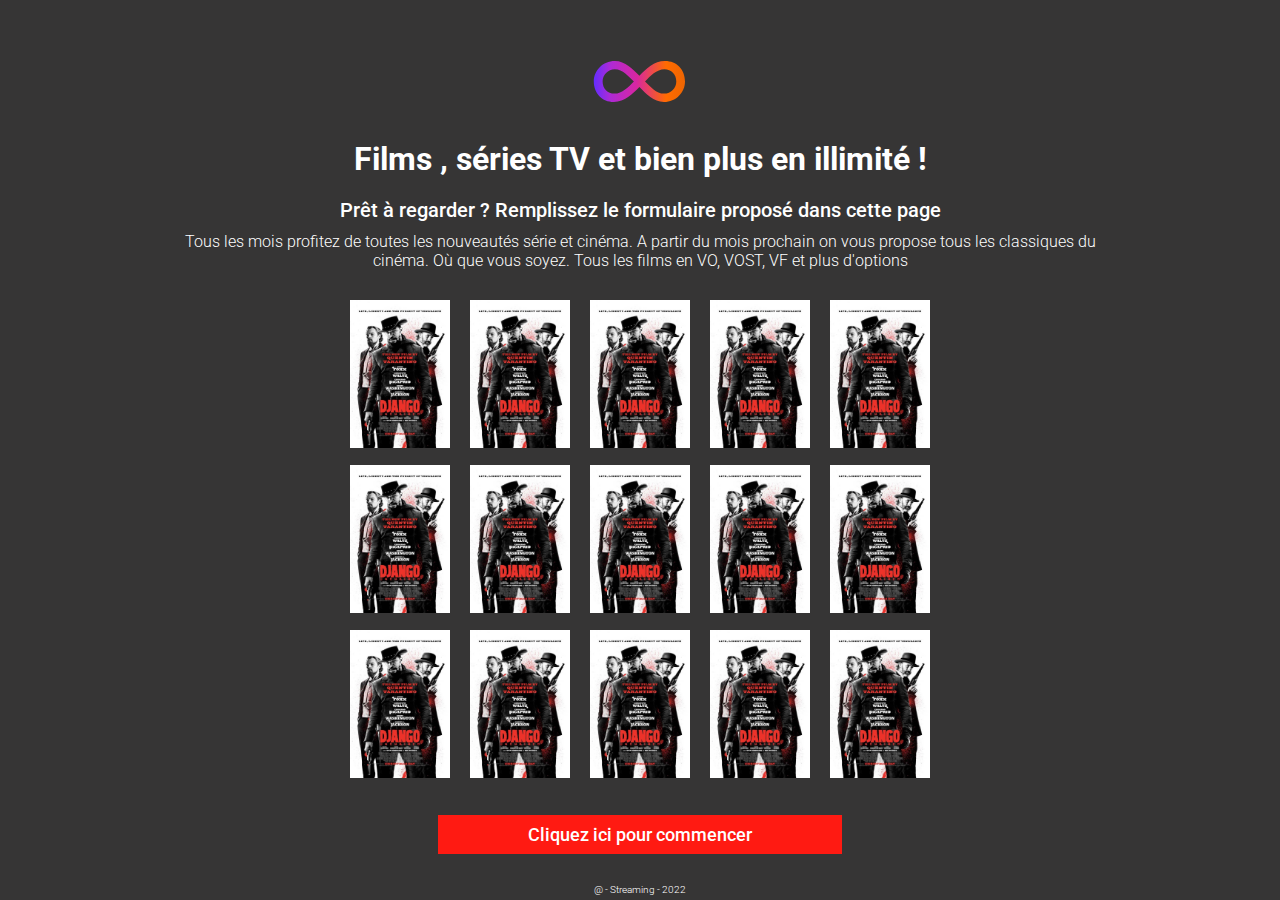
==== index.html @ 456d80ac "Update chart Grap + anim btn" ====
<!DOCTYPE html>
<html lang="fr">
<head>
    <meta charset="UTF-8">
    <meta http-equiv="X-UA-Compatible" content="IE=edge">
    <meta name="viewport" content="width=device-width, initial-scale=1.0">
    <link rel="stylesheet" href="./css/reset.css">
    <link rel="stylesheet" href="./css/main.css">
    <link rel="icon" type="favicon"  href="favicon/favicon.ico">
    <title>TP Cinema</title>
    
</head>
<body>
    <header>
        <a href="index.html"><img src="asset/logo.svg" alt="logo du site"></a>
        <h1>Films , séries TV et bien plus en illimité !</h1>
    </header>
    <main>
        <section>
            <h2>Prêt à regarder ? Remplissez le formulaire proposé dans cette page </h2>
            <p>Tous les mois profitez de toutes les nouveautés série et cinéma. A partir du mois
                prochain on vous propose tous les classiques du cinéma. Où que vous soyez. Tous
                les films en VO, VOST, VF et plus d'options</p>
        </section>
        <section>
            <ol>
                <li><img src="asset/django.jpg" alt="affiche django"></li>
                <li><img src="asset/django.jpg" alt="affiche django"></li>
                <li><img src="asset/django.jpg" alt="affiche django"></li>
                <li><img src="asset/django.jpg" alt="affiche django"></li>
                <li><img src="asset/django.jpg" alt="affiche django"></li>
                <li><img src="asset/django.jpg" alt="affiche django"></li>
                <li><img src="asset/django.jpg" alt="affiche django"></li>
                <li><img src="asset/django.jpg" alt="affiche django"></li>
                <li><img src="asset/django.jpg" alt="affiche django"></li>
                <li><img src="asset/django.jpg" alt="affiche django"></li>
                <li><img src="asset/django.jpg" alt="affiche django"></li>
                <li><img src="asset/django.jpg" alt="affiche django"></li>
                <li><img src="asset/django.jpg" alt="affiche django"></li>
                <li><img src="asset/django.jpg" alt="affiche django"></li>
                <li><img src="asset/django.jpg" alt="affiche django"></li>
            </ol>
        </section>
        <a href="formulaire.html"><p>Cliquez ici pour commencer</p></a>
    </main>
    <footer><p>@ - Streaming - 2022</p></footer>
</body>
</html>
---- css/main.css ----
@import url('https://fonts.googleapis.com/css2?family=Roboto:wght@300;500;700&display=swap');
body{
    font: 1.6rem;
    font-family: 'Roboto', sans-serif;
    background-color: rgb(54, 53, 53);
    color: #fff;
    background-image: url(https://images.unsplash.com/photo-1578662996442-48f60103fc96?ixlib=rb-1.2.1&ixid=MnwxMjA3fDB8MHxwaG90by1wYWdlfHx8fGVufDB8fHx8&auto=format&fit=crop&w=1470&q=80);
}

header{
    text-align: center;
    overflow: hidden;
}
header>a>img{
    width: 10rem;
    height: 10rem;
}
header>h1{
    margin-bottom: 2rem;
    font-size: xx-large;
    font-weight: 700;
    color: #fff;
}


main{
    margin-left: 16rem;
    margin-right: 16rem;
}
section>h2{
    font-weight: 500 ;
    text-align: center;
    font-size: 2rem;
}
section>p{
    font-size: medium;
    margin-top: 1rem;
    text-align: center;
    font-size: 1.6rem;
}
ol{
    display: grid;
    grid-template-columns: repeat(5,1fr);
    margin-top: 2em;
    float: left;
    


}
li{
    width: 10rem;
    height: 14.5rem;
}
a{
    margin-top: 2em;
    display: flex;
    justify-content: center;
    align-items: center;
    padding: 1rem;
    
    
}
a>p{
    text-align: center;
    color: #fff;
    font-size:large;
    font-weight: 500;
    background-color: rgba(255, 26, 18,1);
    padding: 0.5em;
    padding-left: 5em;
    padding-right: 5em;
    transition: background-color 0.5s;
}
a>p:hover{
     background-color: rgba(255, 26, 18, 0.5); ;
}
section:nth-child(2){
    overflow: hidden;
    display: flex;
    justify-content: center;
}
li{
    margin: 1em;
}
li>img{
    width: 100%;
}
footer{
    margin-top: 2rem;
}
footer>p{
    text-align: center;
}
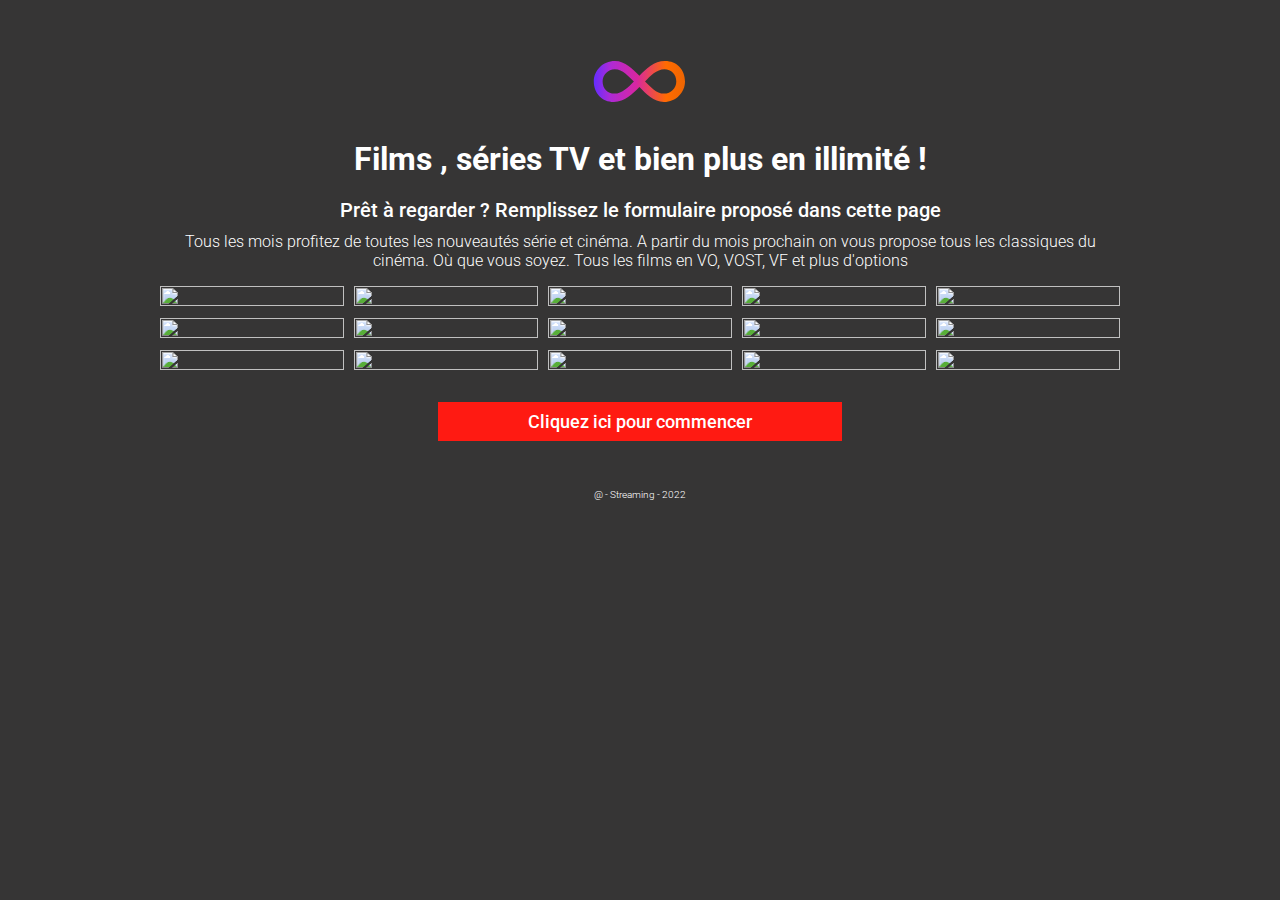
==== commit c423bf7c: "Update Site + add Js" ====
--- a/index.html
+++ b/index.html
@@ -22,27 +22,12 @@
                 prochain on vous propose tous les classiques du cinéma. Où que vous soyez. Tous
                 les films en VO, VOST, VF et plus d'options</p>
         </section>
-        <section>
-            <ol>
-                <li><img src="asset/django.jpg" alt="affiche django"></li>
-                <li><img src="asset/django.jpg" alt="affiche django"></li>
-                <li><img src="asset/django.jpg" alt="affiche django"></li>
-                <li><img src="asset/django.jpg" alt="affiche django"></li>
-                <li><img src="asset/django.jpg" alt="affiche django"></li>
-                <li><img src="asset/django.jpg" alt="affiche django"></li>
-                <li><img src="asset/django.jpg" alt="affiche django"></li>
-                <li><img src="asset/django.jpg" alt="affiche django"></li>
-                <li><img src="asset/django.jpg" alt="affiche django"></li>
-                <li><img src="asset/django.jpg" alt="affiche django"></li>
-                <li><img src="asset/django.jpg" alt="affiche django"></li>
-                <li><img src="asset/django.jpg" alt="affiche django"></li>
-                <li><img src="asset/django.jpg" alt="affiche django"></li>
-                <li><img src="asset/django.jpg" alt="affiche django"></li>
-                <li><img src="asset/django.jpg" alt="affiche django"></li>
-            </ol>
+            
         </section>
         <a href="formulaire.html"><p>Cliquez ici pour commencer</p></a>
     </main>
     <footer><p>@ - Streaming - 2022</p></footer>
+   <!--  <script src="js/app.js"></script> -->
+    <script src="js/hover.js"></script>
 </body>
 </html>
--- a/css/main.css
+++ b/css/main.css
@@ -27,6 +27,11 @@
     margin-left: 16rem;
     margin-right: 16rem;
 }
+
+p{
+    margin-bottom: 1em;
+}
+
 section>h2{
     font-weight: 500 ;
     text-align: center;
@@ -38,18 +43,24 @@
     text-align: center;
     font-size: 1.6rem;
 }
-ol{
+section>ul{
     display: grid;
     grid-template-columns: repeat(5,1fr);
-    margin-top: 2em;
-    float: left;
-    
+    grid-template-rows: repeat(3,1fr);
+    gap: 1em;
+}
+h3{display: none;}
+figcaption>h3{
+    margin-top: 0.5em;
+    text-align: center;
+}
 
-
-}
-li{
-    width: 10rem;
-    height: 14.5rem;
+li>figure>img{
+    display: inline-block;
+    vertical-align: middle;
+    width: 100%;
+    height: 100%;
+    object-fit: cover;
 }
 a{
     margin-top: 2em;
@@ -59,6 +70,9 @@
     padding: 1rem;
     
     
+}
+figure>ul>li{
+display: none;
 }
 a>p{
     text-align: center;
@@ -74,17 +88,7 @@
 a>p:hover{
      background-color: rgba(255, 26, 18, 0.5); ;
 }
-section:nth-child(2){
-    overflow: hidden;
-    display: flex;
-    justify-content: center;
-}
-li{
-    margin: 1em;
-}
-li>img{
-    width: 100%;
-}
+
 footer{
     margin-top: 2rem;
 }
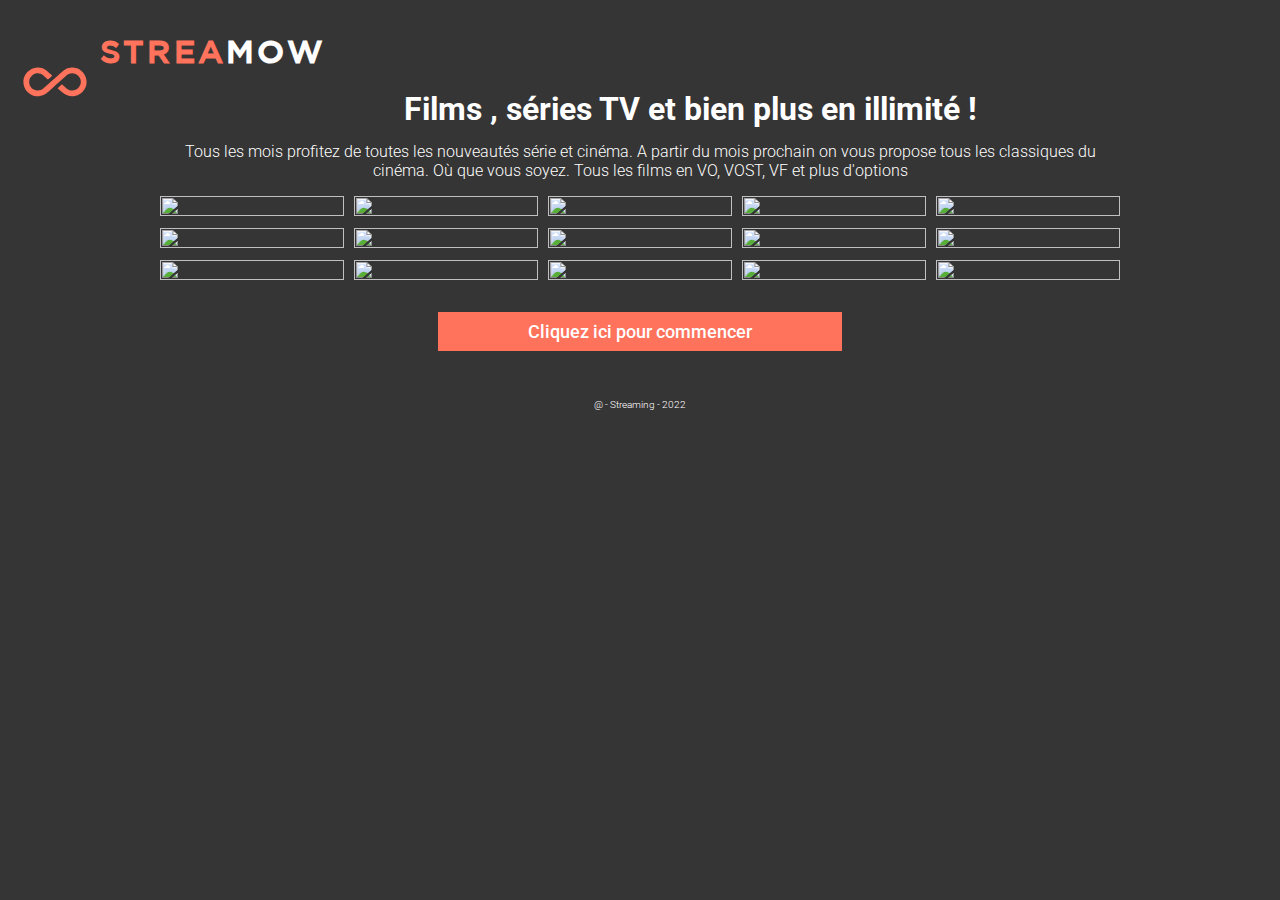
==== commit 99110e38: "UpdateLogo" ====
--- a/index.html
+++ b/index.html
@@ -12,18 +12,19 @@
 </head>
 <body>
     <header>
-        <a href="index.html"><img src="asset/logo.svg" alt="logo du site"></a>
-        <h1>Films , séries TV et bien plus en illimité !</h1>
+        <a href="index.html"><img src="asset/st_logo.svg" alt="logo du site">
+            <h1><span class="bicolor">STREA</span>MOW</h1>
+        </a>
+        <h2>Films , séries TV et bien plus en illimité !</h2>
     </header>
     <main>
         <section>
-            <h2>Prêt à regarder ? Remplissez le formulaire proposé dans cette page </h2>
+            <h3>Prêt à regarder ? Remplissez le formulaire proposé dans cette page </h2>
             <p>Tous les mois profitez de toutes les nouveautés série et cinéma. A partir du mois
                 prochain on vous propose tous les classiques du cinéma. Où que vous soyez. Tous
                 les films en VO, VOST, VF et plus d'options</p>
         </section>
-            
-        </section>
+        <section id="grid"></section>
         <a href="formulaire.html"><p>Cliquez ici pour commencer</p></a>
     </main>
     <footer><p>@ - Streaming - 2022</p></footer>
--- a/css/main.css
+++ b/css/main.css
@@ -1,4 +1,9 @@
 @import url('https://fonts.googleapis.com/css2?family=Roboto:wght@300;500;700&display=swap');
+
+@font-face {
+    font-family: 'Gotham';
+    src: url("/asset/Gotham_Medium_Regular.ttf") format("truetype"),
+   }
 body{
     font: 1.6rem;
     font-family: 'Roboto', sans-serif;
@@ -7,20 +12,38 @@
     background-image: url(https://images.unsplash.com/photo-1578662996442-48f60103fc96?ixlib=rb-1.2.1&ixid=MnwxMjA3fDB8MHxwaG90by1wYWdlfHx8fGVufDB8fHx8&auto=format&fit=crop&w=1470&q=80);
 }
 
+
 header{
-    text-align: center;
     overflow: hidden;
 }
 header>a>img{
+    float: left;
     width: 10rem;
     height: 10rem;
+    padding-left: 2em;
+    padding-right: 1em;
 }
-header>h1{
+header>a>h1{
+    padding-left: 1em;
+    margin-top: 1em;
+    font-family: "Gotham";
     margin-bottom: 2rem;
     font-size: xx-large;
     font-weight: 700;
     color: #fff;
+    letter-spacing: 0.1em;
 }
+.bicolor{
+    color: #ff725c;
+    
+}
+header>h2{
+    text-align: center;
+    font-size: xx-large;
+    font-weight: 700;
+    color: #fff;
+}
+
 
 
 main{
@@ -62,7 +85,7 @@
     height: 100%;
     object-fit: cover;
 }
-a{
+main>a{
     margin-top: 2em;
     display: flex;
     justify-content: center;
@@ -79,7 +102,7 @@
     color: #fff;
     font-size:large;
     font-weight: 500;
-    background-color: rgba(255, 26, 18,1);
+    background-color: #ff725c;
     padding: 0.5em;
     padding-left: 5em;
     padding-right: 5em;
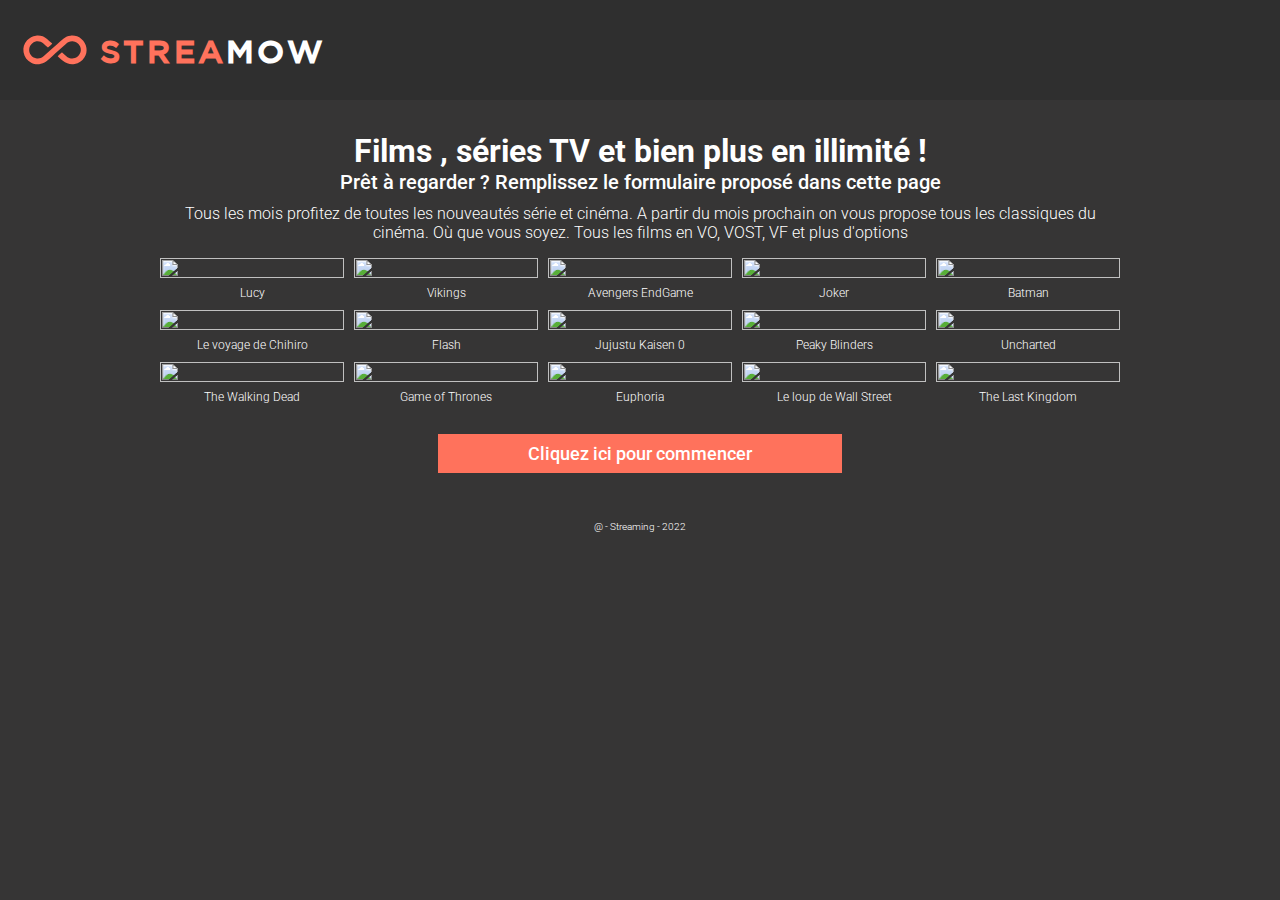
==== commit aa4e22af: "update form + tst crsl" ====
--- a/index.html
+++ b/index.html
@@ -6,7 +6,8 @@
     <meta name="viewport" content="width=device-width, initial-scale=1.0">
     <link rel="stylesheet" href="./css/reset.css">
     <link rel="stylesheet" href="./css/main.css">
-    <link rel="icon" type="favicon"  href="favicon/favicon.ico">
+    
+    <link rel="icon" type="image/x-icon"  href="favicon/favicon.ico">
     <title>TP Cinema</title>
     
 </head>
@@ -15,16 +16,18 @@
         <a href="index.html"><img src="asset/st_logo.svg" alt="logo du site">
             <h1><span class="bicolor">STREA</span>MOW</h1>
         </a>
+    </header>
+    
+    <main>
         <h2>Films , séries TV et bien plus en illimité !</h2>
-    </header>
-    <main>
         <section>
-            <h3>Prêt à regarder ? Remplissez le formulaire proposé dans cette page </h2>
+            <h3>Prêt à regarder ? Remplissez le formulaire proposé dans cette page</h3>
             <p>Tous les mois profitez de toutes les nouveautés série et cinéma. A partir du mois
                 prochain on vous propose tous les classiques du cinéma. Où que vous soyez. Tous
                 les films en VO, VOST, VF et plus d'options</p>
         </section>
-        <section id="grid"></section>
+        <section id="grid">
+        </section>
         <a href="formulaire.html"><p>Cliquez ici pour commencer</p></a>
     </main>
     <footer><p>@ - Streaming - 2022</p></footer>
--- a/css/main.css
+++ b/css/main.css
@@ -15,6 +15,7 @@
 
 header{
     overflow: hidden;
+    background-color: #2c2c2cb2;
 }
 header>a>img{
     float: left;
@@ -37,7 +38,8 @@
     color: #ff725c;
     
 }
-header>h2{
+h2{
+    margin-top: 1em;
     text-align: center;
     font-size: xx-large;
     font-weight: 700;
@@ -55,7 +57,7 @@
     margin-bottom: 1em;
 }
 
-section>h2{
+section>h3{
     font-weight: 500 ;
     text-align: center;
     font-size: 2rem;
@@ -72,7 +74,6 @@
     grid-template-rows: repeat(3,1fr);
     gap: 1em;
 }
-h3{display: none;}
 figcaption>h3{
     margin-top: 0.5em;
     text-align: center;
@@ -117,4 +118,35 @@
 }
 footer>p{
     text-align: center;
-}+}
+
+@media screen and (max-width: 900px) {
+
+    main{
+        margin:0em 1em 0em 1em;
+    }
+    header{
+        text-align: center;
+        background-color:#2c2c2cb2;
+    }
+    h2{
+        font-size: 3em;
+    }
+    section>ul{
+        display: grid;
+        grid-template-columns: repeat(3,1fr);
+        grid-template-rows: repeat(5,1fr);
+        gap: 1em;
+    }
+    a>p{
+        text-align: center;
+        color: #fff;
+        font-size:large;
+        font-weight: 500;
+        background-color: #ff725c;
+        padding: 0.5em;
+        padding-left: 2em;
+        padding-right: 2em;
+        transition: background-color 0.5s;
+    }
+  }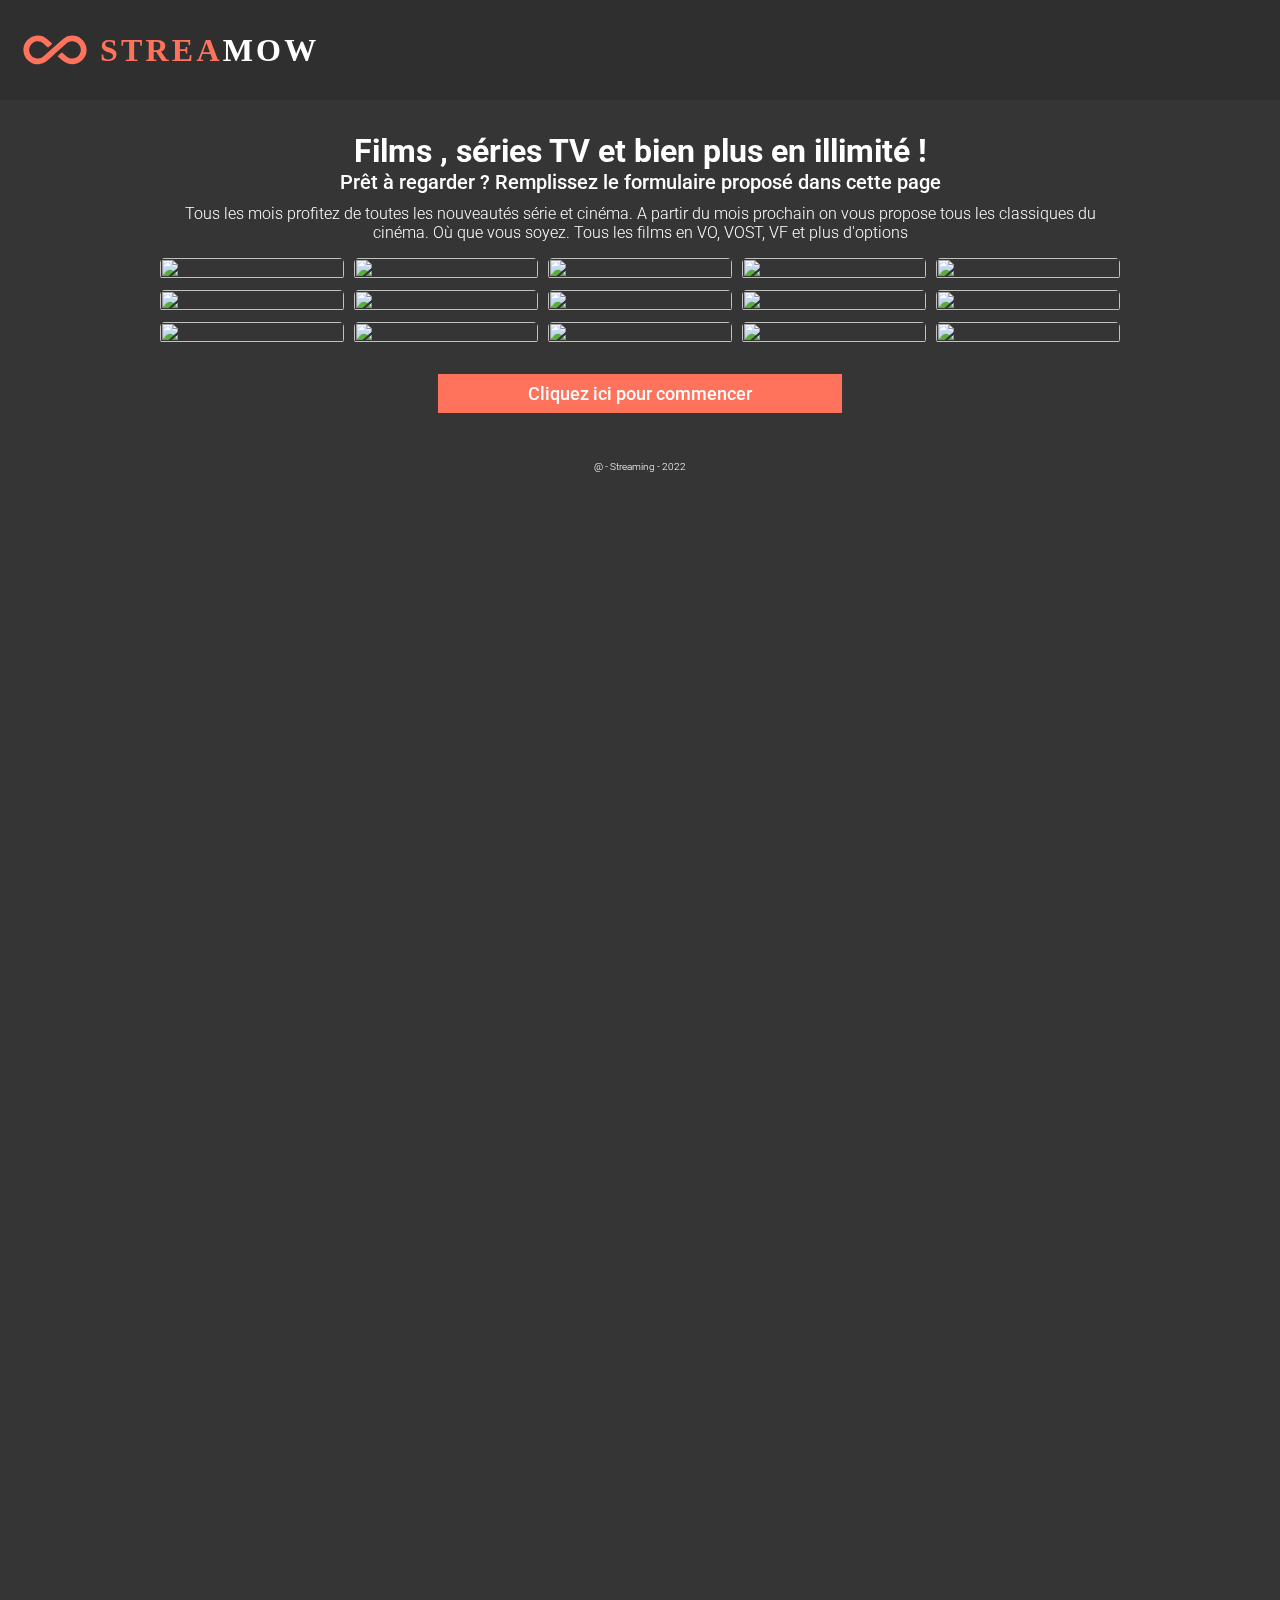
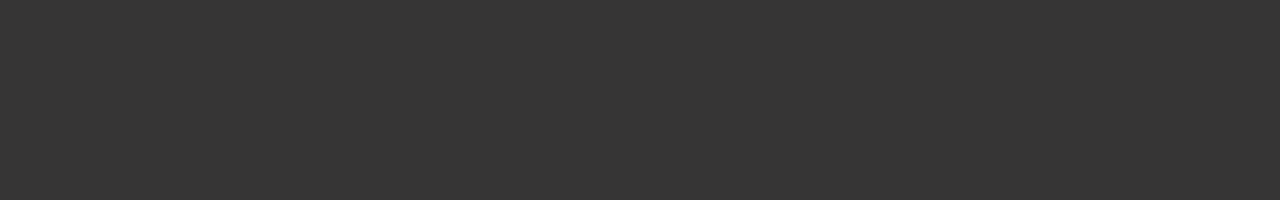
==== commit 8929b49c: "Update_modal_rsp_nd_rw" ====
--- a/index.html
+++ b/index.html
@@ -6,6 +6,7 @@
     <meta name="viewport" content="width=device-width, initial-scale=1.0">
     <link rel="stylesheet" href="./css/reset.css">
     <link rel="stylesheet" href="./css/main.css">
+    <link rel="stylesheet" href="/css/modal.css">
     
     <link rel="icon" type="image/x-icon"  href="favicon/favicon.ico">
     <title>TP Cinema</title>
@@ -31,7 +32,27 @@
         <a href="formulaire.html"><p>Cliquez ici pour commencer</p></a>
     </main>
     <footer><p>@ - Streaming - 2022</p></footer>
-   <!--  <script src="js/app.js"></script> -->
+
+    <div class="bc-modal" role="dialog">
+        <div class="fr-modal">
+            
+            <iframe width="560" height="315" src="" title="YouTube video player" frameborder="0" allow="accelerometer; autoplay; clipboard-write; encrypted-media; gyroscope; picture-in-picture" allowfullscreen></iframe>
+            <section class="modal-info">
+                <a href="#bc-modal" class="close"></a>
+                <h3></h3>
+            <ul>
+                <li class="li1">Réalisateur :</li>
+                <li class=" li2">Genre : </li>
+                <li><time> Date de sortie :  </time></li>
+            </ul>
+            
+            </section>
+            
+        </div>
+    </div>
+
+   <!--  Les Scripts -->
     <script src="js/hover.js"></script>
+    <script src="js/modale.js"></script>
 </body>
 </html>
--- a/css/main.css
+++ b/css/main.css
@@ -1,17 +1,16 @@
-@import url('https://fonts.googleapis.com/css2?family=Roboto:wght@300;500;700&display=swap');
+@import url("https://fonts.googleapis.com/css2?family=Roboto:wght@300;500;700&display=swap");
 
 @font-face {
-    font-family: 'Gotham';
-    src: url("/asset/Gotham_Medium_Regular.ttf") format("truetype"),
-   }
-body{
-    font: 1.6rem;
-    font-family: 'Roboto', sans-serif;
-    background-color: rgb(54, 53, 53);
-    color: #fff;
-    background-image: url(https://images.unsplash.com/photo-1578662996442-48f60103fc96?ixlib=rb-1.2.1&ixid=MnwxMjA3fDB8MHxwaG90by1wYWdlfHx8fGVufDB8fHx8&auto=format&fit=crop&w=1470&q=80);
+  font-family: "Gothan";
+  src: url("/asset/Gotham_Medium_Regular.ttf") format("truetype");
 }
-
+body {
+  font: 1.6rem;
+  font-family: "Roboto", sans-serif;
+  background-color: rgb(54, 53, 53);
+  color: #fff;
+  background-image: url(https://images.unsplash.com/photo-1578662996442-48f60103fc96?ixlib=rb-1.2.1&ixid=MnwxMjA3fDB8MHxwaG90by1wYWdlfHx8fGVufDB8fHx8&auto=format&fit=crop&w=1470&q=80);
+}
 
 header{
     overflow: hidden;
@@ -34,119 +33,117 @@
     color: #fff;
     letter-spacing: 0.1em;
 }
-.bicolor{
-    color: #ff725c;
-    
+.bicolor {
+  color: #ff725c;
 }
-h2{
-    margin-top: 1em;
-    text-align: center;
-    font-size: xx-large;
-    font-weight: 700;
-    color: #fff;
+h2 {
+  margin-top: 1em;
+  text-align: center;
+  font-size: xx-large;
+  font-weight: 700;
+  color: #fff;
 }
 
-
-
-main{
-    margin-left: 16rem;
-    margin-right: 16rem;
+main {
+  margin-left: 16rem;
+  margin-right: 16rem;
 }
 
-p{
-    margin-bottom: 1em;
+p {
+  margin-bottom: 1em;
 }
 
-section>h3{
-    font-weight: 500 ;
-    text-align: center;
-    font-size: 2rem;
+section > h3 {
+  font-weight: 500;
+  text-align: center;
+  font-size: 2rem;
 }
-section>p{
-    font-size: medium;
-    margin-top: 1rem;
-    text-align: center;
-    font-size: 1.6rem;
+section > p {
+  font-size: medium;
+  margin-top: 1rem;
+  text-align: center;
+  font-size: 1.6rem;
 }
-section>ul{
-    display: grid;
-    grid-template-columns: repeat(5,1fr);
-    grid-template-rows: repeat(3,1fr);
-    gap: 1em;
+#grid > ul {
+  display: grid;
+  grid-template-columns: repeat(5, 1fr);
+  grid-template-rows: repeat(3, 1fr);
+  gap: 1em;
 }
-figcaption>h3{
-    margin-top: 0.5em;
-    text-align: center;
+figcaption > h3 {
+  display: none;
 }
 
-li>figure>img{
-    display: inline-block;
-    vertical-align: middle;
-    width: 100%;
-    height: 100%;
-    object-fit: cover;
+li > figure > img {
+  display: inline-block;
+  vertical-align: middle;
+  width: 100%;
+  height: 100%;
+  object-fit: cover;
+  border-radius: .5rem .5rem .5rem .5rem; 
 }
-main>a{
-    margin-top: 2em;
-    display: flex;
-    justify-content: center;
-    align-items: center;
-    padding: 1rem;
-    
-    
+figure>img:hover{
+    cursor: pointer;
+    transform: scale(1.1);
+    transition: ease-in-out 0.3s;
 }
-figure>ul>li{
-display: none;
+main > a {
+  margin-top: 2em;
+  display: flex;
+  justify-content: center;
+  align-items: center;
+  padding: 1rem;
 }
-a>p{
+
+a > p {
+  text-align: center;
+  color: #fff;
+  font-size: large;
+  font-weight: 500;
+  background-color: #ff725c;
+  padding: 0.5em;
+  padding-left: 5em;
+  padding-right: 5em;
+  transition: background-color 0.5s;
+}
+a > p:hover {
+  background-color: rgba(255, 26, 18, 0.5);
+}
+
+footer {
+  margin-top: 2rem;
+}
+footer > p {
+  text-align: center;
+}
+
+@media screen and (max-width: 900px) {
+  main {
+    margin: 0em 1em 0em 1em;
+  }
+  header {
+    text-align: center;
+    background-color: #2c2c2cb2;
+  }
+  h2 {
+    font-size: 3em;
+  }
+  #grid > ul {
+    display: grid;
+    grid-template-columns: repeat(3, 1fr);
+    grid-template-rows: repeat(5, 1fr);
+    gap: 1em;
+  }
+  a > p {
     text-align: center;
     color: #fff;
-    font-size:large;
+    font-size: large;
     font-weight: 500;
     background-color: #ff725c;
     padding: 0.5em;
-    padding-left: 5em;
-    padding-right: 5em;
+    padding-left: 2em;
+    padding-right: 2em;
     transition: background-color 0.5s;
-}
-a>p:hover{
-     background-color: rgba(255, 26, 18, 0.5); ;
+  }
 }
 
-footer{
-    margin-top: 2rem;
-}
-footer>p{
-    text-align: center;
-}
-
-@media screen and (max-width: 900px) {
-
-    main{
-        margin:0em 1em 0em 1em;
-    }
-    header{
-        text-align: center;
-        background-color:#2c2c2cb2;
-    }
-    h2{
-        font-size: 3em;
-    }
-    section>ul{
-        display: grid;
-        grid-template-columns: repeat(3,1fr);
-        grid-template-rows: repeat(5,1fr);
-        gap: 1em;
-    }
-    a>p{
-        text-align: center;
-        color: #fff;
-        font-size:large;
-        font-weight: 500;
-        background-color: #ff725c;
-        padding: 0.5em;
-        padding-left: 2em;
-        padding-right: 2em;
-        transition: background-color 0.5s;
-    }
-  }--- a/css/modal.css
+++ b/css/modal.css
@@ -0,0 +1,91 @@
+
+
+/*Gere la fenetre avec l'assombrisement*/
+.bc-modal{
+    position: absolute;
+    top: 0;
+    left: 0;
+    width: 100%;
+
+    min-height: 200vh;
+    background-color: rgba(0,0,0,0.5);
+    opacity: 0;
+    z-index: -1;
+    transition: all 0.4s ease-in-out;
+
+    color: #222;
+}
+/*Gere la fenetre blanche */
+.bc-modal .fr-modal{
+    display: flex;
+    max-width: 80rem;
+    position: fixed;
+    top: 50%;
+    left: 50%;
+    transform: translate(-50%, -50%);
+    background-color: rgba(255, 255, 255, 0);
+    box-shadow: 0 0 1rem rgba(0,0,0,0.6);
+    z-index: 2;
+    cursor: pointer;
+}
+.modal-info{
+    display: flex;
+    flex-direction: column;
+    justify-content: center;
+    line-height: 2em;
+    padding: 2rem;
+}
+
+.modal-info > h3{
+    text-align: start;
+    font-size: 1.5rem;
+    font-weight: bold;
+}
+
+.fr-modal > section{
+    width: 19em;
+    background-color: rgba(63, 63, 63, 0.719);
+    color: #fff;
+}
+.fr-modal>section > ul{
+    line-height: 2em;
+}
+.fr-modal>section > ul > li{
+    font-weight: 500;
+    
+}
+.modale-active{
+    z-index: 1;
+    opacity: 1;
+    transform-origin: center center;
+}
+
+/* Test */
+.close {
+    position: absolute;
+    right: 1em;
+    top: 1em;
+    width: 3.2em;
+    height: 3.2em;
+    opacity: 0.3;
+    z-index: 1;
+  }
+  .close:hover {
+    opacity: 1;
+  }
+  .close:before, .close:after {
+    position: absolute;
+    left: 1.5em;
+    content: ' ';
+    height: 3.3em;
+    width: 0.2em;
+    background-color: rgb(255, 255, 255);
+  }
+  .close:before {
+    transform: rotate(45deg);
+  }
+  .close:after {
+    transform: rotate(-45deg);
+  }
+
+
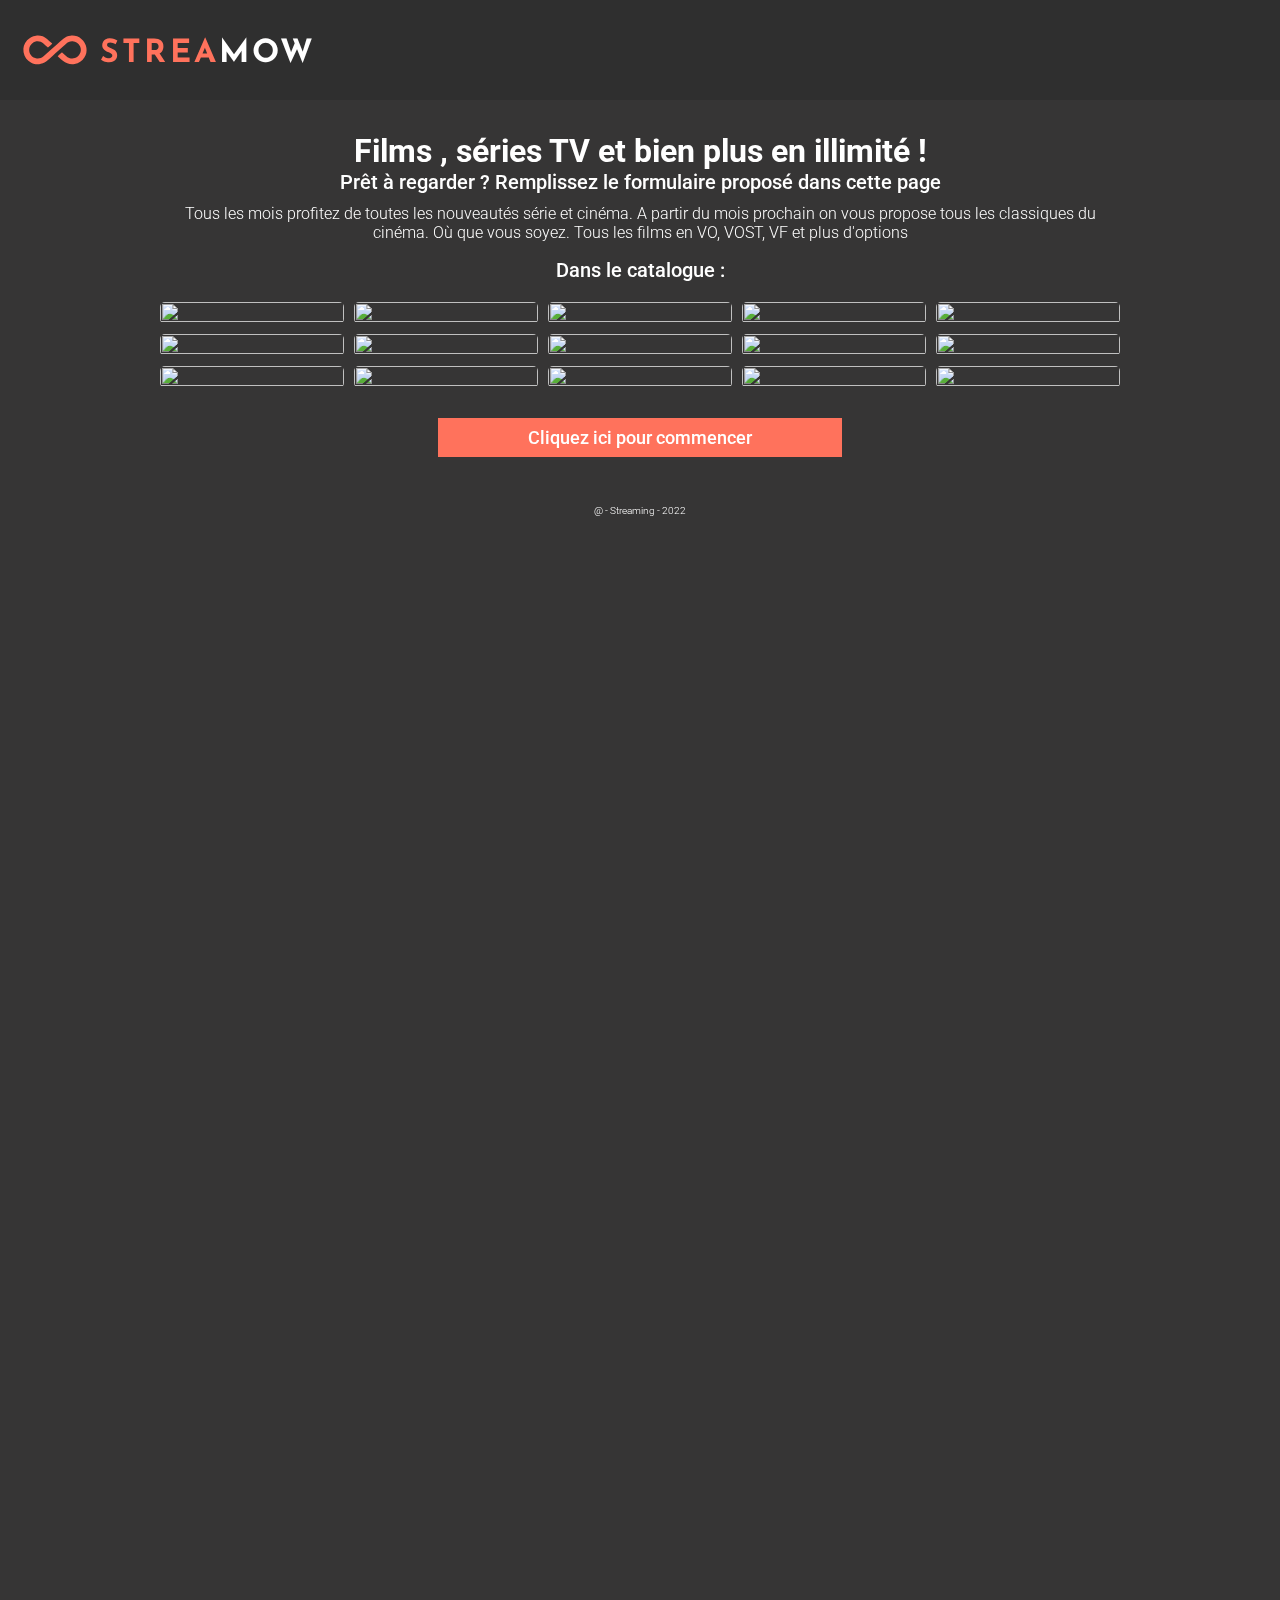
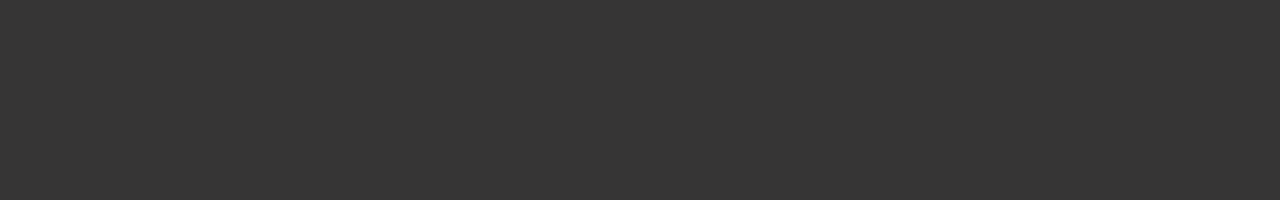
==== commit 36713fda: "correction bug" ====
--- a/index.html
+++ b/index.html
@@ -6,7 +6,7 @@
     <meta name="viewport" content="width=device-width, initial-scale=1.0">
     <link rel="stylesheet" href="./css/reset.css">
     <link rel="stylesheet" href="./css/main.css">
-    <link rel="stylesheet" href="/css/modal.css">
+    <link rel="stylesheet" href="./css/modal.css">
     
     <link rel="icon" type="image/x-icon"  href="favicon/favicon.ico">
     <title>TP Cinema</title>
@@ -28,6 +28,7 @@
                 les films en VO, VOST, VF et plus d'options</p>
         </section>
         <section id="grid">
+            <h3>Dans le catalogue :</h3>
         </section>
         <a href="formulaire.html"><p>Cliquez ici pour commencer</p></a>
     </main>
@@ -36,14 +37,14 @@
     <div class="bc-modal" role="dialog">
         <div class="fr-modal">
             
-            <iframe width="560" height="315" src="" title="YouTube video player" frameborder="0" allow="accelerometer; autoplay; clipboard-write; encrypted-media; gyroscope; picture-in-picture" allowfullscreen></iframe>
+            <iframe width="560" height="315" src="https://www.youtube.com/embed/JTGC4WY6uVY" title="YouTube video player"  allow="accelerometer; autoplay; clipboard-write; encrypted-media; gyroscope; picture-in-picture" allowfullscreen></iframe>
             <section class="modal-info">
                 <a href="#bc-modal" class="close"></a>
-                <h3></h3>
+                <h3>Titre</h3>
             <ul>
                 <li class="li1">Réalisateur :</li>
                 <li class=" li2">Genre : </li>
-                <li><time> Date de sortie :  </time></li>
+                <li> Date de sortie :  </li>
             </ul>
             
             </section>
--- a/css/main.css
+++ b/css/main.css
@@ -1,17 +1,12 @@
 @import url("https://fonts.googleapis.com/css2?family=Roboto:wght@300;500;700&display=swap");
-
-@font-face {
-  font-family: "Gothan";
-  src: url("/asset/Gotham_Medium_Regular.ttf") format("truetype");
+@import url('https://fonts.googleapis.com/css2?family=Josefin+Sans:wght@700&display=swap');
+body{
+    font: 1.6rem;
+    font-family: 'Roboto', sans-serif;
+    background-color: rgb(54, 53, 53);
+    color: #fff;
+    background-image: url(https://images.unsplash.com/photo-1578662996442-48f60103fc96?ixlib=rb-1.2.1&ixid=MnwxMjA3fDB8MHxwaG90by1wYWdlfHx8fGVufDB8fHx8&auto=format&fit=crop&w=1470&q=80);
 }
-body {
-  font: 1.6rem;
-  font-family: "Roboto", sans-serif;
-  background-color: rgb(54, 53, 53);
-  color: #fff;
-  background-image: url(https://images.unsplash.com/photo-1578662996442-48f60103fc96?ixlib=rb-1.2.1&ixid=MnwxMjA3fDB8MHxwaG90by1wYWdlfHx8fGVufDB8fHx8&auto=format&fit=crop&w=1470&q=80);
-}
-
 header{
     overflow: hidden;
     background-color: #2c2c2cb2;
@@ -25,8 +20,8 @@
 }
 header>a>h1{
     padding-left: 1em;
-    margin-top: 1em;
-    font-family: "Gotham";
+    margin-top: 1.2em;
+    font-family: 'Josefin Sans', sans-serif;
     margin-bottom: 2rem;
     font-size: xx-large;
     font-weight: 700;
@@ -58,11 +53,15 @@
   text-align: center;
   font-size: 2rem;
 }
+
 section > p {
   font-size: medium;
   margin-top: 1rem;
   text-align: center;
   font-size: 1.6rem;
+}
+#grid >h3 {
+  margin-bottom: 1em;
 }
 #grid > ul {
   display: grid;
@@ -123,7 +122,6 @@
   }
   header {
     text-align: center;
-    background-color: #2c2c2cb2;
   }
   h2 {
     font-size: 3em;
--- a/css/modal.css
+++ b/css/modal.css
@@ -59,7 +59,9 @@
     opacity: 1;
     transform-origin: center center;
 }
-
+iframe{
+    border:0;
+}
 /* Test */
 .close {
     position: absolute;
@@ -88,4 +90,44 @@
     transform: rotate(-45deg);
   }
 
+  @media screen and (max-width: 843px) {
+    .fr-modal{
+        flex-direction: column;
+        justify-content: center;
+        align-content: center;
+        width: 100%;
+    }
+    .modal-info{
+        width: 100%;
+        padding: 0;
+        
 
+    }
+    .modal-info > h3{
+        text-align: center;
+        font-size: 2rem;
+        font-weight: bold;
+        margin-bottom: 0.5em;
+        background-color: rgba(20, 20, 20, 0.719);
+        padding: 0.5em;
+    }
+    .fr-modal > section{
+        width: 100%;
+        background-color: rgba(63, 63, 63, 0.719);
+        color: #fff;
+    }
+    .modal-info>ul>li{
+        font-weight: 500;
+        margin-bottom: 0.5em;
+        padding-left: 5%;
+        font-size: initial;
+        
+    }
+    
+    
+    iframe{
+        width: 100%;
+    }
+  }
+
+
